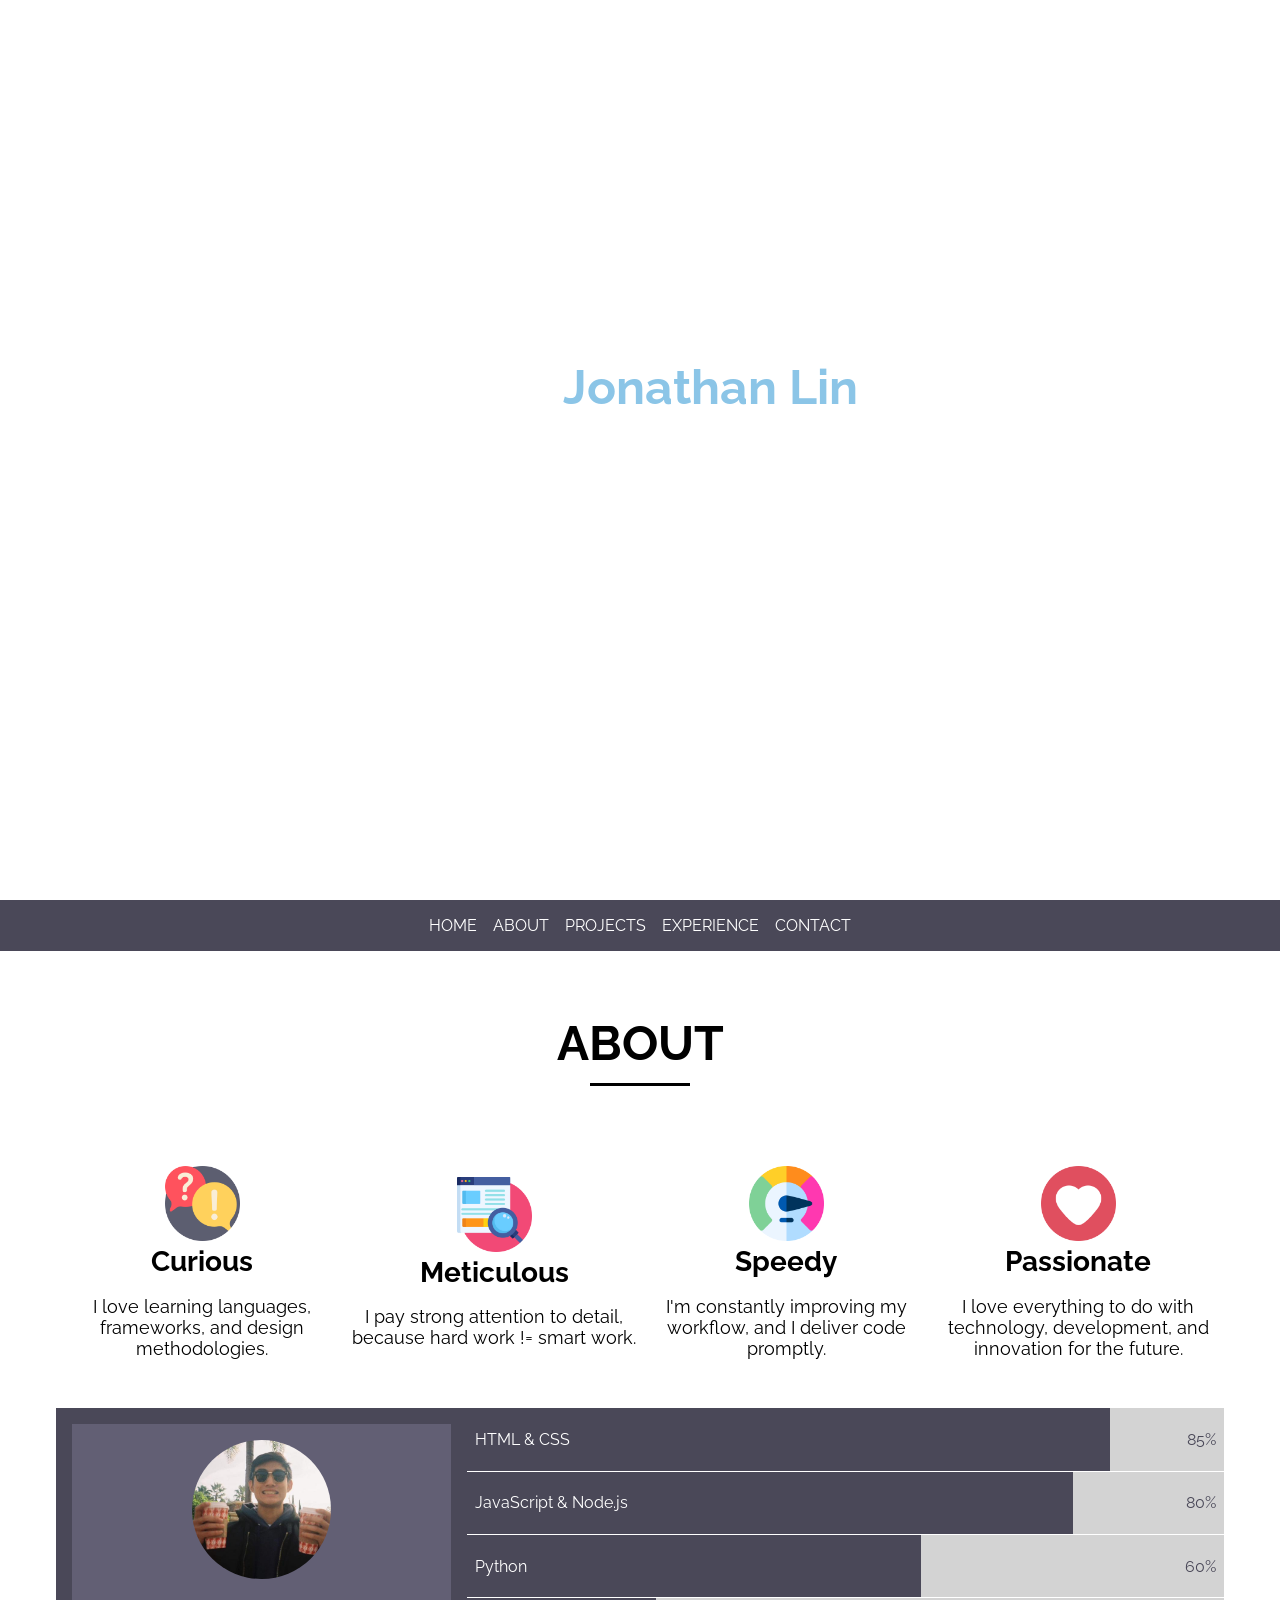
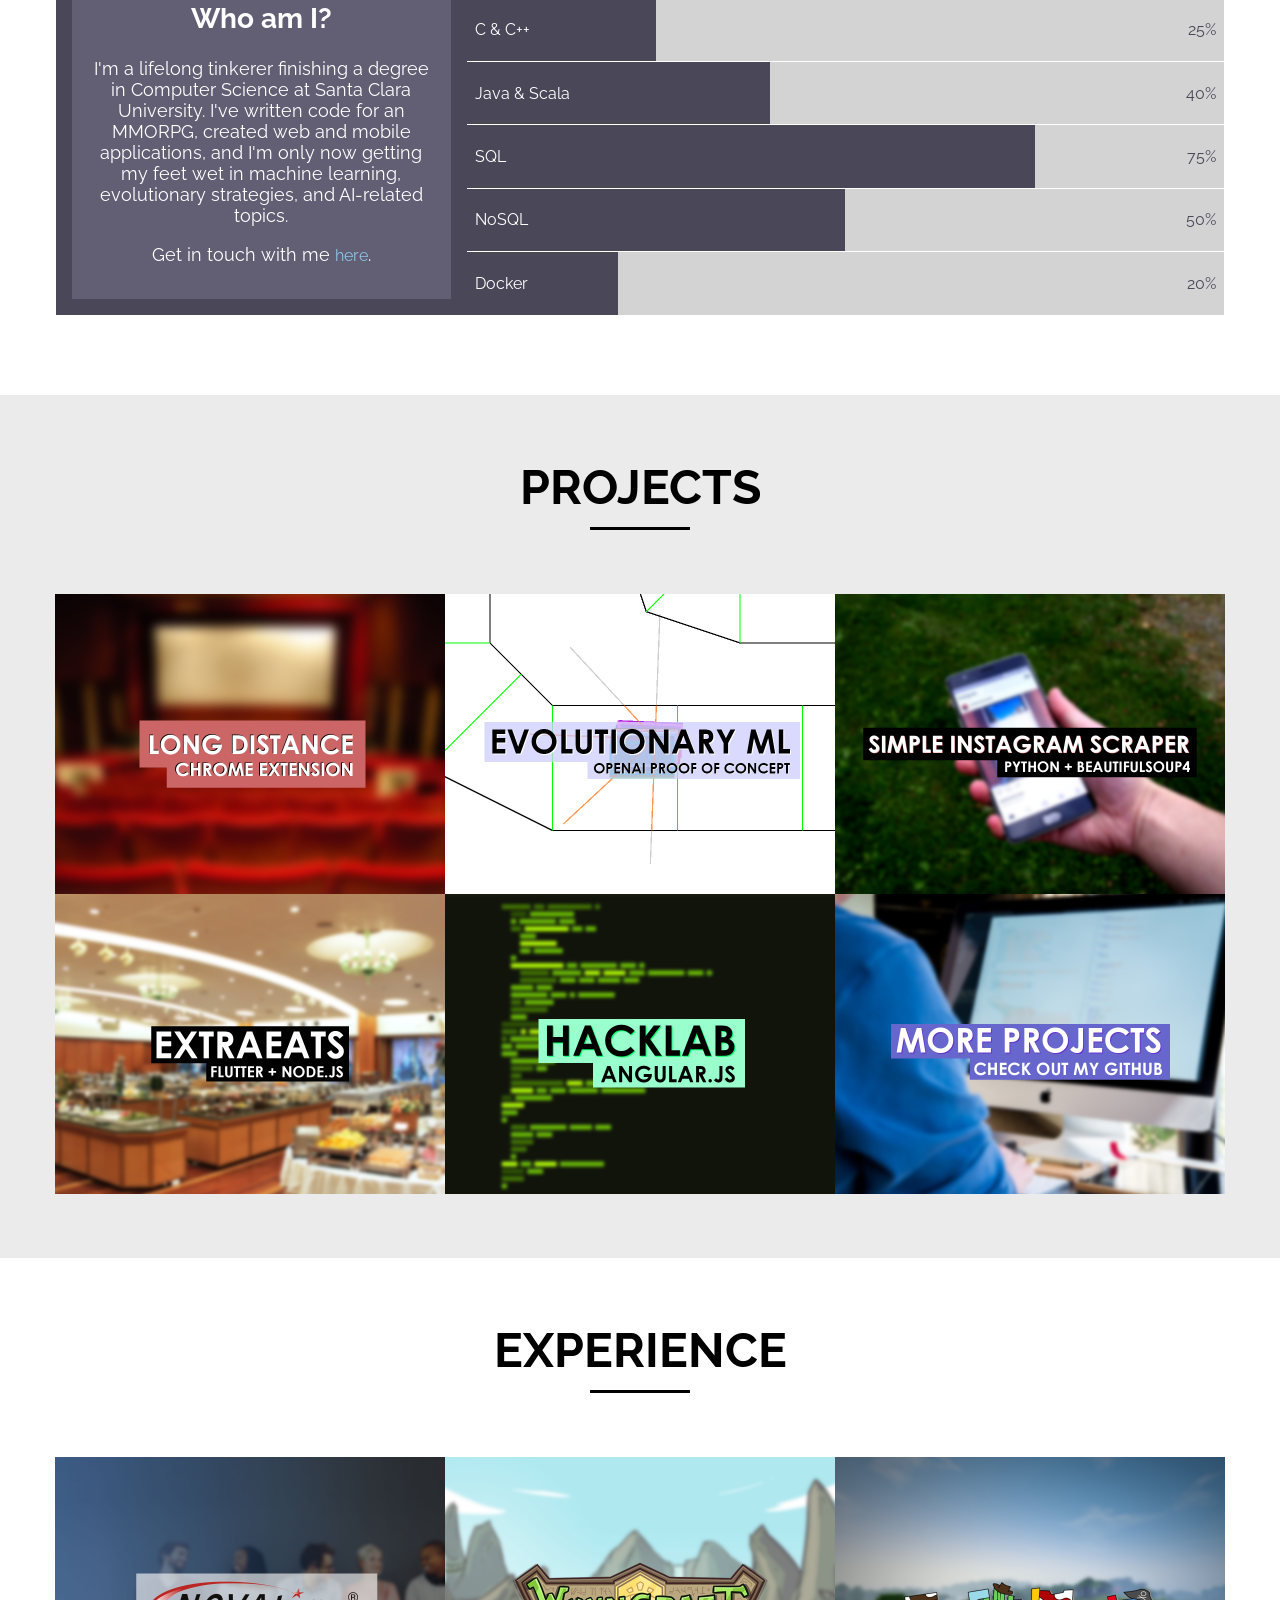
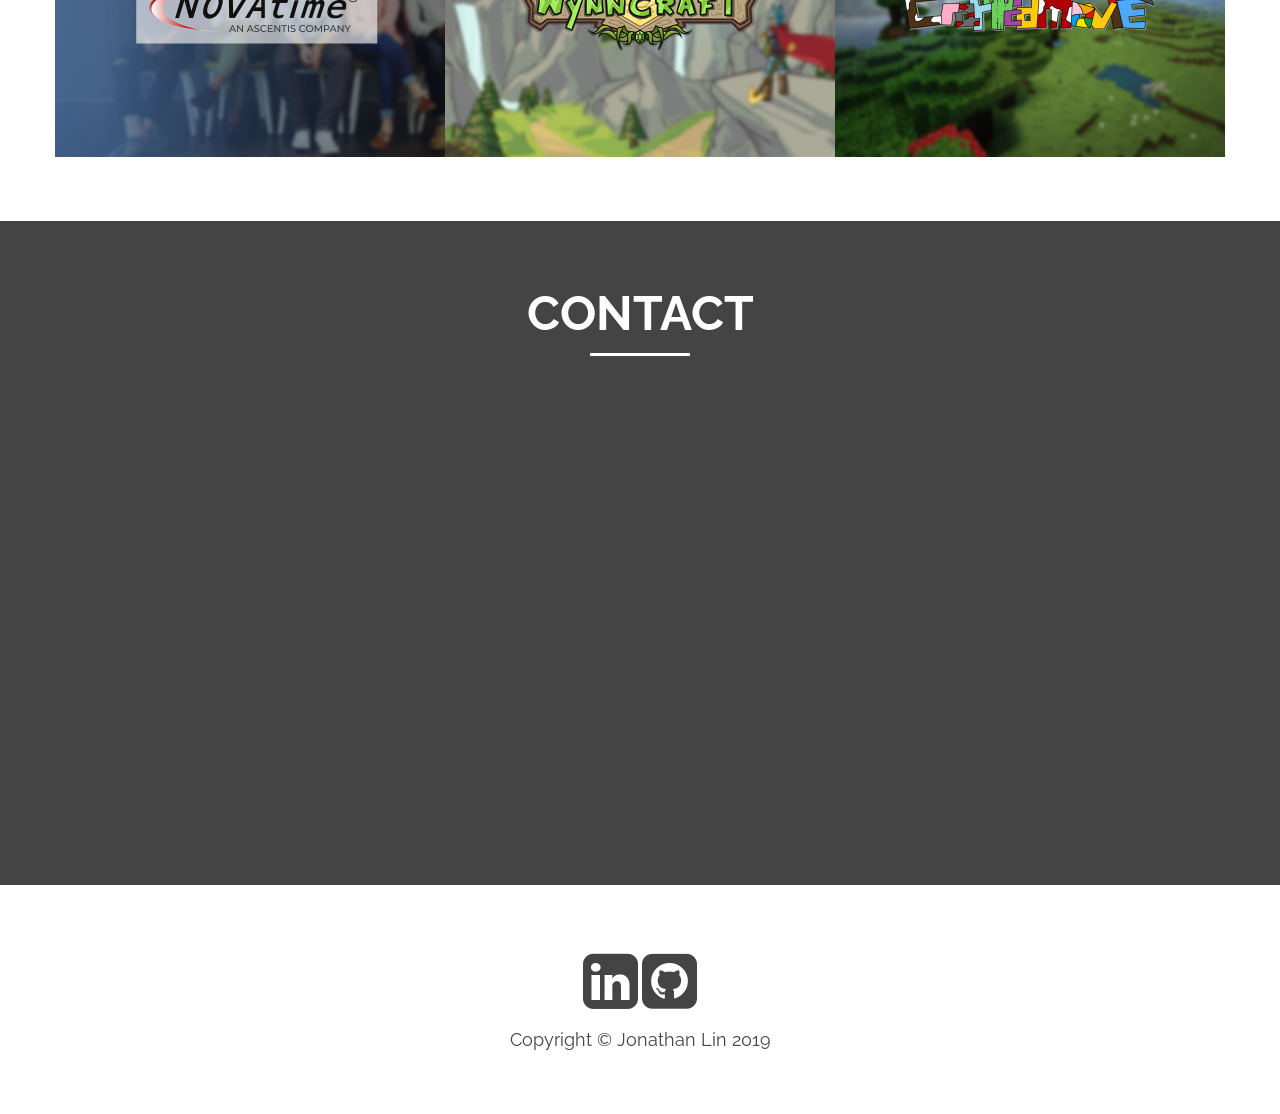
==== index.html @ f0d844eb "deploy" ====
<!DOCTYPE html>
<html lang="en">
  <head>
    <meta charset="utf-8" />
    <title>jonnylin13@gmail.com</title>
    <base href="/" />
    <link
      href="https://fonts.googleapis.com/css?family=Raleway&display=swap"
      rel="stylesheet"
    />
    <link
      href="https://stackpath.bootstrapcdn.com/font-awesome/4.7.0/css/font-awesome.min.css"
      rel="stylesheet"
      integrity="sha384-wvfXpqpZZVQGK6TAh5PVlGOfQNHSoD2xbE+QkPxCAFlNEevoEH3Sl0sibVcOQVnN"
      crossorigin="anonymous"
    />
    <meta name="viewport" content="width=device-width, initial-scale=1" />
    <link rel="icon" type="image/x-icon" href="favicon.ico" />
  <link rel="stylesheet" href="styles.72a130182fc3c45d90a0.css"></head>
  <body>
    <script>
      (function() {
        // Pls send help
        // https://shermandigital.com/blog/fix-404-errors-from-angular-projects-hosted-on-github-pages/
        // Retrieve the URL the user was trying to access when receiving the 404.
        var redirect = sessionStorage.redirect;
        // Remove the URL from sessionStorage.
        delete sessionStorage.redirect;
        // Check if we actually need to redirect.
        if (redirect && redirect != location.href) {
          // We need to redirect to the URL the user was trying to access.
          history.replaceState(null, null, redirect);
        }
      })();
    </script>
    <app-root></app-root>
  <script src="runtime.e227d1a0e31cbccbf8ec.js" defer></script><script src="polyfills-es5.3c17f95d9010bd3d3ae7.js" nomodule defer></script><script src="polyfills.c6f42b913cca4ede1d7f.js" defer></script><script src="scripts.fa861f4cfa1ff9547cbc.js" defer></script><script src="main.9999fc6bb99281630be8.js" defer></script></body>
</html>
---- styles.72a130182fc3c45d90a0.css ----
.flex{display:flex}.flex-center{align-items:center;justify-content:center}.flex-col{flex-direction:column}.flex-row{flex-direction:row}.flex-start{align-items:flex-start;justify-content:flex-start}.flex-end{align-items:flex-end;justify-content:flex-end}@media (max-width:500px){.flex-row{flex-direction:column}}.container{max-width:1200px;margin:0 auto}.img-icon{width:75px;height:75px}

/*!
 * animate.css -https://daneden.github.io/animate.css/
 * Version - 3.7.2
 * Licensed under the MIT license - http://opensource.org/licenses/MIT
 *
 * Copyright (c) 2019 Daniel Eden
 */@-webkit-keyframes bounce{0%,20%,53%,80%,to{-webkit-animation-timing-function:cubic-bezier(.215,.61,.355,1);animation-timing-function:cubic-bezier(.215,.61,.355,1);transform:translateZ(0)}40%,43%{-webkit-animation-timing-function:cubic-bezier(.755,.05,.855,.06);animation-timing-function:cubic-bezier(.755,.05,.855,.06);transform:translate3d(0,-30px,0)}70%{-webkit-animation-timing-function:cubic-bezier(.755,.05,.855,.06);animation-timing-function:cubic-bezier(.755,.05,.855,.06);transform:translate3d(0,-15px,0)}90%{transform:translate3d(0,-4px,0)}}@keyframes bounce{0%,20%,53%,80%,to{-webkit-animation-timing-function:cubic-bezier(.215,.61,.355,1);animation-timing-function:cubic-bezier(.215,.61,.355,1);transform:translateZ(0)}40%,43%{-webkit-animation-timing-function:cubic-bezier(.755,.05,.855,.06);animation-timing-function:cubic-bezier(.755,.05,.855,.06);transform:translate3d(0,-30px,0)}70%{-webkit-animation-timing-function:cubic-bezier(.755,.05,.855,.06);animation-timing-function:cubic-bezier(.755,.05,.855,.06);transform:translate3d(0,-15px,0)}90%{transform:translate3d(0,-4px,0)}}.bounce{-webkit-animation-name:bounce;animation-name:bounce;transform-origin:center bottom}@-webkit-keyframes flash{0%,50%,to{opacity:1}25%,75%{opacity:0}}@keyframes flash{0%,50%,to{opacity:1}25%,75%{opacity:0}}.flash{-webkit-animation-name:flash;animation-name:flash}@-webkit-keyframes pulse{0%{transform:scaleX(1)}50%{transform:scale3d(1.05,1.05,1.05)}to{transform:scaleX(1)}}@keyframes pulse{0%{transform:scaleX(1)}50%{transform:scale3d(1.05,1.05,1.05)}to{transform:scaleX(1)}}.pulse{-webkit-animation-name:pulse;animation-name:pulse}@-webkit-keyframes rubberBand{0%{transform:scaleX(1)}30%{transform:scale3d(1.25,.75,1)}40%{transform:scale3d(.75,1.25,1)}50%{transform:scale3d(1.15,.85,1)}65%{transform:scale3d(.95,1.05,1)}75%{transform:scale3d(1.05,.95,1)}to{transform:scaleX(1)}}@keyframes rubberBand{0%{transform:scaleX(1)}30%{transform:scale3d(1.25,.75,1)}40%{transform:scale3d(.75,1.25,1)}50%{transform:scale3d(1.15,.85,1)}65%{transform:scale3d(.95,1.05,1)}75%{transform:scale3d(1.05,.95,1)}to{transform:scaleX(1)}}.rubberBand{-webkit-animation-name:rubberBand;animation-name:rubberBand}@-webkit-keyframes shake{0%,to{transform:translateZ(0)}10%,30%,50%,70%,90%{transform:translate3d(-10px,0,0)}20%,40%,60%,80%{transform:translate3d(10px,0,0)}}@keyframes shake{0%,to{transform:translateZ(0)}10%,30%,50%,70%,90%{transform:translate3d(-10px,0,0)}20%,40%,60%,80%{transform:translate3d(10px,0,0)}}.shake{-webkit-animation-name:shake;animation-name:shake}@-webkit-keyframes headShake{0%{transform:translateX(0)}6.5%{transform:translateX(-6px) rotateY(-9deg)}18.5%{transform:translateX(5px) rotateY(7deg)}31.5%{transform:translateX(-3px) rotateY(-5deg)}43.5%{transform:translateX(2px) rotateY(3deg)}50%{transform:translateX(0)}}@keyframes headShake{0%{transform:translateX(0)}6.5%{transform:translateX(-6px) rotateY(-9deg)}18.5%{transform:translateX(5px) rotateY(7deg)}31.5%{transform:translateX(-3px) rotateY(-5deg)}43.5%{transform:translateX(2px) rotateY(3deg)}50%{transform:translateX(0)}}.headShake{-webkit-animation-timing-function:ease-in-out;animation-timing-function:ease-in-out;-webkit-animation-name:headShake;animation-name:headShake}@-webkit-keyframes swing{20%{transform:rotate(15deg)}40%{transform:rotate(-10deg)}60%{transform:rotate(5deg)}80%{transform:rotate(-5deg)}to{transform:rotate(0deg)}}@keyframes swing{20%{transform:rotate(15deg)}40%{transform:rotate(-10deg)}60%{transform:rotate(5deg)}80%{transform:rotate(-5deg)}to{transform:rotate(0deg)}}.swing{transform-origin:top center;-webkit-animation-name:swing;animation-name:swing}@-webkit-keyframes tada{0%{transform:scaleX(1)}10%,20%{transform:scale3d(.9,.9,.9) rotate(-3deg)}30%,50%,70%,90%{transform:scale3d(1.1,1.1,1.1) rotate(3deg)}40%,60%,80%{transform:scale3d(1.1,1.1,1.1) rotate(-3deg)}to{transform:scaleX(1)}}@keyframes tada{0%{transform:scaleX(1)}10%,20%{transform:scale3d(.9,.9,.9) rotate(-3deg)}30%,50%,70%,90%{transform:scale3d(1.1,1.1,1.1) rotate(3deg)}40%,60%,80%{transform:scale3d(1.1,1.1,1.1) rotate(-3deg)}to{transform:scaleX(1)}}.tada{-webkit-animation-name:tada;animation-name:tada}@-webkit-keyframes wobble{0%{transform:translateZ(0)}15%{transform:translate3d(-25%,0,0) rotate(-5deg)}30%{transform:translate3d(20%,0,0) rotate(3deg)}45%{transform:translate3d(-15%,0,0) rotate(-3deg)}60%{transform:translate3d(10%,0,0) rotate(2deg)}75%{transform:translate3d(-5%,0,0) rotate(-1deg)}to{transform:translateZ(0)}}@keyframes wobble{0%{transform:translateZ(0)}15%{transform:translate3d(-25%,0,0) rotate(-5deg)}30%{transform:translate3d(20%,0,0) rotate(3deg)}45%{transform:translate3d(-15%,0,0) rotate(-3deg)}60%{transform:translate3d(10%,0,0) rotate(2deg)}75%{transform:translate3d(-5%,0,0) rotate(-1deg)}to{transform:translateZ(0)}}.wobble{-webkit-animation-name:wobble;animation-name:wobble}@-webkit-keyframes jello{0%,11.1%,to{transform:translateZ(0)}22.2%{transform:skewX(-12.5deg) skewY(-12.5deg)}33.3%{transform:skewX(6.25deg) skewY(6.25deg)}44.4%{transform:skewX(-3.125deg) skewY(-3.125deg)}55.5%{transform:skewX(1.5625deg) skewY(1.5625deg)}66.6%{transform:skewX(-.78125deg) skewY(-.78125deg)}77.7%{transform:skewX(.390625deg) skewY(.390625deg)}88.8%{transform:skewX(-.1953125deg) skewY(-.1953125deg)}}@keyframes jello{0%,11.1%,to{transform:translateZ(0)}22.2%{transform:skewX(-12.5deg) skewY(-12.5deg)}33.3%{transform:skewX(6.25deg) skewY(6.25deg)}44.4%{transform:skewX(-3.125deg) skewY(-3.125deg)}55.5%{transform:skewX(1.5625deg) skewY(1.5625deg)}66.6%{transform:skewX(-.78125deg) skewY(-.78125deg)}77.7%{transform:skewX(.390625deg) skewY(.390625deg)}88.8%{transform:skewX(-.1953125deg) skewY(-.1953125deg)}}.jello{-webkit-animation-name:jello;animation-name:jello;transform-origin:center}@-webkit-keyframes heartBeat{0%{transform:scale(1)}14%{transform:scale(1.3)}28%{transform:scale(1)}42%{transform:scale(1.3)}70%{transform:scale(1)}}@keyframes heartBeat{0%{transform:scale(1)}14%{transform:scale(1.3)}28%{transform:scale(1)}42%{transform:scale(1.3)}70%{transform:scale(1)}}.heartBeat{-webkit-animation-name:heartBeat;animation-name:heartBeat;-webkit-animation-duration:1.3s;animation-duration:1.3s;-webkit-animation-timing-function:ease-in-out;animation-timing-function:ease-in-out}@-webkit-keyframes bounceIn{0%,20%,40%,60%,80%,to{-webkit-animation-timing-function:cubic-bezier(.215,.61,.355,1);animation-timing-function:cubic-bezier(.215,.61,.355,1)}0%{opacity:0;transform:scale3d(.3,.3,.3)}20%{transform:scale3d(1.1,1.1,1.1)}40%{transform:scale3d(.9,.9,.9)}60%{opacity:1;transform:scale3d(1.03,1.03,1.03)}80%{transform:scale3d(.97,.97,.97)}to{opacity:1;transform:scaleX(1)}}@keyframes bounceIn{0%,20%,40%,60%,80%,to{-webkit-animation-timing-function:cubic-bezier(.215,.61,.355,1);animation-timing-function:cubic-bezier(.215,.61,.355,1)}0%{opacity:0;transform:scale3d(.3,.3,.3)}20%{transform:scale3d(1.1,1.1,1.1)}40%{transform:scale3d(.9,.9,.9)}60%{opacity:1;transform:scale3d(1.03,1.03,1.03)}80%{transform:scale3d(.97,.97,.97)}to{opacity:1;transform:scaleX(1)}}.bounceIn{-webkit-animation-duration:.75s;animation-duration:.75s;-webkit-animation-name:bounceIn;animation-name:bounceIn}@-webkit-keyframes bounceInDown{0%,60%,75%,90%,to{-webkit-animation-timing-function:cubic-bezier(.215,.61,.355,1);animation-timing-function:cubic-bezier(.215,.61,.355,1)}0%{opacity:0;transform:translate3d(0,-3000px,0)}60%{opacity:1;transform:translate3d(0,25px,0)}75%{transform:translate3d(0,-10px,0)}90%{transform:translate3d(0,5px,0)}to{transform:translateZ(0)}}@keyframes bounceInDown{0%,60%,75%,90%,to{-webkit-animation-timing-function:cubic-bezier(.215,.61,.355,1);animation-timing-function:cubic-bezier(.215,.61,.355,1)}0%{opacity:0;transform:translate3d(0,-3000px,0)}60%{opacity:1;transform:translate3d(0,25px,0)}75%{transform:translate3d(0,-10px,0)}90%{transform:translate3d(0,5px,0)}to{transform:translateZ(0)}}.bounceInDown{-webkit-animation-name:bounceInDown;animation-name:bounceInDown}@-webkit-keyframes bounceInLeft{0%,60%,75%,90%,to{-webkit-animation-timing-function:cubic-bezier(.215,.61,.355,1);animation-timing-function:cubic-bezier(.215,.61,.355,1)}0%{opacity:0;transform:translate3d(-3000px,0,0)}60%{opacity:1;transform:translate3d(25px,0,0)}75%{transform:translate3d(-10px,0,0)}90%{transform:translate3d(5px,0,0)}to{transform:translateZ(0)}}@keyframes bounceInLeft{0%,60%,75%,90%,to{-webkit-animation-timing-function:cubic-bezier(.215,.61,.355,1);animation-timing-function:cubic-bezier(.215,.61,.355,1)}0%{opacity:0;transform:translate3d(-3000px,0,0)}60%{opacity:1;transform:translate3d(25px,0,0)}75%{transform:translate3d(-10px,0,0)}90%{transform:translate3d(5px,0,0)}to{transform:translateZ(0)}}.bounceInLeft{-webkit-animation-name:bounceInLeft;animation-name:bounceInLeft}@-webkit-keyframes bounceInRight{0%,60%,75%,90%,to{-webkit-animation-timing-function:cubic-bezier(.215,.61,.355,1);animation-timing-function:cubic-bezier(.215,.61,.355,1)}0%{opacity:0;transform:translate3d(3000px,0,0)}60%{opacity:1;transform:translate3d(-25px,0,0)}75%{transform:translate3d(10px,0,0)}90%{transform:translate3d(-5px,0,0)}to{transform:translateZ(0)}}@keyframes bounceInRight{0%,60%,75%,90%,to{-webkit-animation-timing-function:cubic-bezier(.215,.61,.355,1);animation-timing-function:cubic-bezier(.215,.61,.355,1)}0%{opacity:0;transform:translate3d(3000px,0,0)}60%{opacity:1;transform:translate3d(-25px,0,0)}75%{transform:translate3d(10px,0,0)}90%{transform:translate3d(-5px,0,0)}to{transform:translateZ(0)}}.bounceInRight{-webkit-animation-name:bounceInRight;animation-name:bounceInRight}@-webkit-keyframes bounceInUp{0%,60%,75%,90%,to{-webkit-animation-timing-function:cubic-bezier(.215,.61,.355,1);animation-timing-function:cubic-bezier(.215,.61,.355,1)}0%{opacity:0;transform:translate3d(0,3000px,0)}60%{opacity:1;transform:translate3d(0,-20px,0)}75%{transform:translate3d(0,10px,0)}90%{transform:translate3d(0,-5px,0)}to{transform:translateZ(0)}}@keyframes bounceInUp{0%,60%,75%,90%,to{-webkit-animation-timing-function:cubic-bezier(.215,.61,.355,1);animation-timing-function:cubic-bezier(.215,.61,.355,1)}0%{opacity:0;transform:translate3d(0,3000px,0)}60%{opacity:1;transform:translate3d(0,-20px,0)}75%{transform:translate3d(0,10px,0)}90%{transform:translate3d(0,-5px,0)}to{transform:translateZ(0)}}.bounceInUp{-webkit-animation-name:bounceInUp;animation-name:bounceInUp}@-webkit-keyframes bounceOut{20%{transform:scale3d(.9,.9,.9)}50%,55%{opacity:1;transform:scale3d(1.1,1.1,1.1)}to{opacity:0;transform:scale3d(.3,.3,.3)}}@keyframes bounceOut{20%{transform:scale3d(.9,.9,.9)}50%,55%{opacity:1;transform:scale3d(1.1,1.1,1.1)}to{opacity:0;transform:scale3d(.3,.3,.3)}}.bounceOut{-webkit-animation-duration:.75s;animation-duration:.75s;-webkit-animation-name:bounceOut;animation-name:bounceOut}@-webkit-keyframes bounceOutDown{20%{transform:translate3d(0,10px,0)}40%,45%{opacity:1;transform:translate3d(0,-20px,0)}to{opacity:0;transform:translate3d(0,2000px,0)}}@keyframes bounceOutDown{20%{transform:translate3d(0,10px,0)}40%,45%{opacity:1;transform:translate3d(0,-20px,0)}to{opacity:0;transform:translate3d(0,2000px,0)}}.bounceOutDown{-webkit-animation-name:bounceOutDown;animation-name:bounceOutDown}@-webkit-keyframes bounceOutLeft{20%{opacity:1;transform:translate3d(20px,0,0)}to{opacity:0;transform:translate3d(-2000px,0,0)}}@keyframes bounceOutLeft{20%{opacity:1;transform:translate3d(20px,0,0)}to{opacity:0;transform:translate3d(-2000px,0,0)}}.bounceOutLeft{-webkit-animation-name:bounceOutLeft;animation-name:bounceOutLeft}@-webkit-keyframes bounceOutRight{20%{opacity:1;transform:translate3d(-20px,0,0)}to{opacity:0;transform:translate3d(2000px,0,0)}}@keyframes bounceOutRight{20%{opacity:1;transform:translate3d(-20px,0,0)}to{opacity:0;transform:translate3d(2000px,0,0)}}.bounceOutRight{-webkit-animation-name:bounceOutRight;animation-name:bounceOutRight}@-webkit-keyframes bounceOutUp{20%{transform:translate3d(0,-10px,0)}40%,45%{opacity:1;transform:translate3d(0,20px,0)}to{opacity:0;transform:translate3d(0,-2000px,0)}}@keyframes bounceOutUp{20%{transform:translate3d(0,-10px,0)}40%,45%{opacity:1;transform:translate3d(0,20px,0)}to{opacity:0;transform:translate3d(0,-2000px,0)}}.bounceOutUp{-webkit-animation-name:bounceOutUp;animation-name:bounceOutUp}@-webkit-keyframes fadeIn{0%{opacity:0}to{opacity:1}}@keyframes fadeIn{0%{opacity:0}to{opacity:1}}.fadeIn{-webkit-animation-name:fadeIn;animation-name:fadeIn}@-webkit-keyframes fadeInDown{0%{opacity:0;transform:translate3d(0,-100%,0)}to{opacity:1;transform:translateZ(0)}}@keyframes fadeInDown{0%{opacity:0;transform:translate3d(0,-100%,0)}to{opacity:1;transform:translateZ(0)}}.fadeInDown{-webkit-animation-name:fadeInDown;animation-name:fadeInDown}@-webkit-keyframes fadeInDownBig{0%{opacity:0;transform:translate3d(0,-2000px,0)}to{opacity:1;transform:translateZ(0)}}@keyframes fadeInDownBig{0%{opacity:0;transform:translate3d(0,-2000px,0)}to{opacity:1;transform:translateZ(0)}}.fadeInDownBig{-webkit-animation-name:fadeInDownBig;animation-name:fadeInDownBig}@-webkit-keyframes fadeInLeft{0%{opacity:0;transform:translate3d(-100%,0,0)}to{opacity:1;transform:translateZ(0)}}@keyframes fadeInLeft{0%{opacity:0;transform:translate3d(-100%,0,0)}to{opacity:1;transform:translateZ(0)}}.fadeInLeft{-webkit-animation-name:fadeInLeft;animation-name:fadeInLeft}@-webkit-keyframes fadeInLeftBig{0%{opacity:0;transform:translate3d(-2000px,0,0)}to{opacity:1;transform:translateZ(0)}}@keyframes fadeInLeftBig{0%{opacity:0;transform:translate3d(-2000px,0,0)}to{opacity:1;transform:translateZ(0)}}.fadeInLeftBig{-webkit-animation-name:fadeInLeftBig;animation-name:fadeInLeftBig}@-webkit-keyframes fadeInRight{0%{opacity:0;transform:translate3d(100%,0,0)}to{opacity:1;transform:translateZ(0)}}@keyframes fadeInRight{0%{opacity:0;transform:translate3d(100%,0,0)}to{opacity:1;transform:translateZ(0)}}.fadeInRight{-webkit-animation-name:fadeInRight;animation-name:fadeInRight}@-webkit-keyframes fadeInRightBig{0%{opacity:0;transform:translate3d(2000px,0,0)}to{opacity:1;transform:translateZ(0)}}@keyframes fadeInRightBig{0%{opacity:0;transform:translate3d(2000px,0,0)}to{opacity:1;transform:translateZ(0)}}.fadeInRightBig{-webkit-animation-name:fadeInRightBig;animation-name:fadeInRightBig}@-webkit-keyframes fadeInUp{0%{opacity:0;transform:translate3d(0,100%,0)}to{opacity:1;transform:translateZ(0)}}@keyframes fadeInUp{0%{opacity:0;transform:translate3d(0,100%,0)}to{opacity:1;transform:translateZ(0)}}.fadeInUp{-webkit-animation-name:fadeInUp;animation-name:fadeInUp}@-webkit-keyframes fadeInUpBig{0%{opacity:0;transform:translate3d(0,2000px,0)}to{opacity:1;transform:translateZ(0)}}@keyframes fadeInUpBig{0%{opacity:0;transform:translate3d(0,2000px,0)}to{opacity:1;transform:translateZ(0)}}.fadeInUpBig{-webkit-animation-name:fadeInUpBig;animation-name:fadeInUpBig}@-webkit-keyframes fadeOut{0%{opacity:1}to{opacity:0}}@keyframes fadeOut{0%{opacity:1}to{opacity:0}}.fadeOut{-webkit-animation-name:fadeOut;animation-name:fadeOut}@-webkit-keyframes fadeOutDown{0%{opacity:1}to{opacity:0;transform:translate3d(0,100%,0)}}@keyframes fadeOutDown{0%{opacity:1}to{opacity:0;transform:translate3d(0,100%,0)}}.fadeOutDown{-webkit-animation-name:fadeOutDown;animation-name:fadeOutDown}@-webkit-keyframes fadeOutDownBig{0%{opacity:1}to{opacity:0;transform:translate3d(0,2000px,0)}}@keyframes fadeOutDownBig{0%{opacity:1}to{opacity:0;transform:translate3d(0,2000px,0)}}.fadeOutDownBig{-webkit-animation-name:fadeOutDownBig;animation-name:fadeOutDownBig}@-webkit-keyframes fadeOutLeft{0%{opacity:1}to{opacity:0;transform:translate3d(-100%,0,0)}}@keyframes fadeOutLeft{0%{opacity:1}to{opacity:0;transform:translate3d(-100%,0,0)}}.fadeOutLeft{-webkit-animation-name:fadeOutLeft;animation-name:fadeOutLeft}@-webkit-keyframes fadeOutLeftBig{0%{opacity:1}to{opacity:0;transform:translate3d(-2000px,0,0)}}@keyframes fadeOutLeftBig{0%{opacity:1}to{opacity:0;transform:translate3d(-2000px,0,0)}}.fadeOutLeftBig{-webkit-animation-name:fadeOutLeftBig;animation-name:fadeOutLeftBig}@-webkit-keyframes fadeOutRight{0%{opacity:1}to{opacity:0;transform:translate3d(100%,0,0)}}@keyframes fadeOutRight{0%{opacity:1}to{opacity:0;transform:translate3d(100%,0,0)}}.fadeOutRight{-webkit-animation-name:fadeOutRight;animation-name:fadeOutRight}@-webkit-keyframes fadeOutRightBig{0%{opacity:1}to{opacity:0;transform:translate3d(2000px,0,0)}}@keyframes fadeOutRightBig{0%{opacity:1}to{opacity:0;transform:translate3d(2000px,0,0)}}.fadeOutRightBig{-webkit-animation-name:fadeOutRightBig;animation-name:fadeOutRightBig}@-webkit-keyframes fadeOutUp{0%{opacity:1}to{opacity:0;transform:translate3d(0,-100%,0)}}@keyframes fadeOutUp{0%{opacity:1}to{opacity:0;transform:translate3d(0,-100%,0)}}.fadeOutUp{-webkit-animation-name:fadeOutUp;animation-name:fadeOutUp}@-webkit-keyframes fadeOutUpBig{0%{opacity:1}to{opacity:0;transform:translate3d(0,-2000px,0)}}@keyframes fadeOutUpBig{0%{opacity:1}to{opacity:0;transform:translate3d(0,-2000px,0)}}.fadeOutUpBig{-webkit-animation-name:fadeOutUpBig;animation-name:fadeOutUpBig}@-webkit-keyframes flip{0%{transform:perspective(400px) scaleX(1) translateZ(0) rotateY(-1turn);-webkit-animation-timing-function:ease-out;animation-timing-function:ease-out}40%{transform:perspective(400px) scaleX(1) translateZ(150px) rotateY(-190deg);-webkit-animation-timing-function:ease-out;animation-timing-function:ease-out}50%{transform:perspective(400px) scaleX(1) translateZ(150px) rotateY(-170deg);-webkit-animation-timing-function:ease-in;animation-timing-function:ease-in}80%{transform:perspective(400px) scale3d(.95,.95,.95) translateZ(0) rotateY(0deg);-webkit-animation-timing-function:ease-in;animation-timing-function:ease-in}to{transform:perspective(400px) scaleX(1) translateZ(0) rotateY(0deg);-webkit-animation-timing-function:ease-in;animation-timing-function:ease-in}}@keyframes flip{0%{transform:perspective(400px) scaleX(1) translateZ(0) rotateY(-1turn);-webkit-animation-timing-function:ease-out;animation-timing-function:ease-out}40%{transform:perspective(400px) scaleX(1) translateZ(150px) rotateY(-190deg);-webkit-animation-timing-function:ease-out;animation-timing-function:ease-out}50%{transform:perspective(400px) scaleX(1) translateZ(150px) rotateY(-170deg);-webkit-animation-timing-function:ease-in;animation-timing-function:ease-in}80%{transform:perspective(400px) scale3d(.95,.95,.95) translateZ(0) rotateY(0deg);-webkit-animation-timing-function:ease-in;animation-timing-function:ease-in}to{transform:perspective(400px) scaleX(1) translateZ(0) rotateY(0deg);-webkit-animation-timing-function:ease-in;animation-timing-function:ease-in}}.animated.flip{-webkit-backface-visibility:visible;backface-visibility:visible;-webkit-animation-name:flip;animation-name:flip}@-webkit-keyframes flipInX{0%{transform:perspective(400px) rotateX(90deg);-webkit-animation-timing-function:ease-in;animation-timing-function:ease-in;opacity:0}40%{transform:perspective(400px) rotateX(-20deg);-webkit-animation-timing-function:ease-in;animation-timing-function:ease-in}60%{transform:perspective(400px) rotateX(10deg);opacity:1}80%{transform:perspective(400px) rotateX(-5deg)}to{transform:perspective(400px)}}@keyframes flipInX{0%{transform:perspective(400px) rotateX(90deg);-webkit-animation-timing-function:ease-in;animation-timing-function:ease-in;opacity:0}40%{transform:perspective(400px) rotateX(-20deg);-webkit-animation-timing-function:ease-in;animation-timing-function:ease-in}60%{transform:perspective(400px) rotateX(10deg);opacity:1}80%{transform:perspective(400px) rotateX(-5deg)}to{transform:perspective(400px)}}.flipInX{-webkit-backface-visibility:visible!important;backface-visibility:visible!important;-webkit-animation-name:flipInX;animation-name:flipInX}@-webkit-keyframes flipInY{0%{transform:perspective(400px) rotateY(90deg);-webkit-animation-timing-function:ease-in;animation-timing-function:ease-in;opacity:0}40%{transform:perspective(400px) rotateY(-20deg);-webkit-animation-timing-function:ease-in;animation-timing-function:ease-in}60%{transform:perspective(400px) rotateY(10deg);opacity:1}80%{transform:perspective(400px) rotateY(-5deg)}to{transform:perspective(400px)}}@keyframes flipInY{0%{transform:perspective(400px) rotateY(90deg);-webkit-animation-timing-function:ease-in;animation-timing-function:ease-in;opacity:0}40%{transform:perspective(400px) rotateY(-20deg);-webkit-animation-timing-function:ease-in;animation-timing-function:ease-in}60%{transform:perspective(400px) rotateY(10deg);opacity:1}80%{transform:perspective(400px) rotateY(-5deg)}to{transform:perspective(400px)}}.flipInY{-webkit-backface-visibility:visible!important;backface-visibility:visible!important;-webkit-animation-name:flipInY;animation-name:flipInY}@-webkit-keyframes flipOutX{0%{transform:perspective(400px)}30%{transform:perspective(400px) rotateX(-20deg);opacity:1}to{transform:perspective(400px) rotateX(90deg);opacity:0}}@keyframes flipOutX{0%{transform:perspective(400px)}30%{transform:perspective(400px) rotateX(-20deg);opacity:1}to{transform:perspective(400px) rotateX(90deg);opacity:0}}.flipOutX{-webkit-animation-duration:.75s;animation-duration:.75s;-webkit-animation-name:flipOutX;animation-name:flipOutX;-webkit-backface-visibility:visible!important;backface-visibility:visible!important}@-webkit-keyframes flipOutY{0%{transform:perspective(400px)}30%{transform:perspective(400px) rotateY(-15deg);opacity:1}to{transform:perspective(400px) rotateY(90deg);opacity:0}}@keyframes flipOutY{0%{transform:perspective(400px)}30%{transform:perspective(400px) rotateY(-15deg);opacity:1}to{transform:perspective(400px) rotateY(90deg);opacity:0}}.flipOutY{-webkit-animation-duration:.75s;animation-duration:.75s;-webkit-backface-visibility:visible!important;backface-visibility:visible!important;-webkit-animation-name:flipOutY;animation-name:flipOutY}@-webkit-keyframes lightSpeedIn{0%{transform:translate3d(100%,0,0) skewX(-30deg);opacity:0}60%{transform:skewX(20deg);opacity:1}80%{transform:skewX(-5deg)}to{transform:translateZ(0)}}@keyframes lightSpeedIn{0%{transform:translate3d(100%,0,0) skewX(-30deg);opacity:0}60%{transform:skewX(20deg);opacity:1}80%{transform:skewX(-5deg)}to{transform:translateZ(0)}}.lightSpeedIn{-webkit-animation-name:lightSpeedIn;animation-name:lightSpeedIn;-webkit-animation-timing-function:ease-out;animation-timing-function:ease-out}@-webkit-keyframes lightSpeedOut{0%{opacity:1}to{transform:translate3d(100%,0,0) skewX(30deg);opacity:0}}@keyframes lightSpeedOut{0%{opacity:1}to{transform:translate3d(100%,0,0) skewX(30deg);opacity:0}}.lightSpeedOut{-webkit-animation-name:lightSpeedOut;animation-name:lightSpeedOut;-webkit-animation-timing-function:ease-in;animation-timing-function:ease-in}@-webkit-keyframes rotateIn{0%{transform-origin:center;transform:rotate(-200deg);opacity:0}to{transform-origin:center;transform:translateZ(0);opacity:1}}@keyframes rotateIn{0%{transform-origin:center;transform:rotate(-200deg);opacity:0}to{transform-origin:center;transform:translateZ(0);opacity:1}}.rotateIn{-webkit-animation-name:rotateIn;animation-name:rotateIn}@-webkit-keyframes rotateInDownLeft{0%{transform-origin:left bottom;transform:rotate(-45deg);opacity:0}to{transform-origin:left bottom;transform:translateZ(0);opacity:1}}@keyframes rotateInDownLeft{0%{transform-origin:left bottom;transform:rotate(-45deg);opacity:0}to{transform-origin:left bottom;transform:translateZ(0);opacity:1}}.rotateInDownLeft{-webkit-animation-name:rotateInDownLeft;animation-name:rotateInDownLeft}@-webkit-keyframes rotateInDownRight{0%{transform-origin:right bottom;transform:rotate(45deg);opacity:0}to{transform-origin:right bottom;transform:translateZ(0);opacity:1}}@keyframes rotateInDownRight{0%{transform-origin:right bottom;transform:rotate(45deg);opacity:0}to{transform-origin:right bottom;transform:translateZ(0);opacity:1}}.rotateInDownRight{-webkit-animation-name:rotateInDownRight;animation-name:rotateInDownRight}@-webkit-keyframes rotateInUpLeft{0%{transform-origin:left bottom;transform:rotate(45deg);opacity:0}to{transform-origin:left bottom;transform:translateZ(0);opacity:1}}@keyframes rotateInUpLeft{0%{transform-origin:left bottom;transform:rotate(45deg);opacity:0}to{transform-origin:left bottom;transform:translateZ(0);opacity:1}}.rotateInUpLeft{-webkit-animation-name:rotateInUpLeft;animation-name:rotateInUpLeft}@-webkit-keyframes rotateInUpRight{0%{transform-origin:right bottom;transform:rotate(-90deg);opacity:0}to{transform-origin:right bottom;transform:translateZ(0);opacity:1}}@keyframes rotateInUpRight{0%{transform-origin:right bottom;transform:rotate(-90deg);opacity:0}to{transform-origin:right bottom;transform:translateZ(0);opacity:1}}.rotateInUpRight{-webkit-animation-name:rotateInUpRight;animation-name:rotateInUpRight}@-webkit-keyframes rotateOut{0%{transform-origin:center;opacity:1}to{transform-origin:center;transform:rotate(200deg);opacity:0}}@keyframes rotateOut{0%{transform-origin:center;opacity:1}to{transform-origin:center;transform:rotate(200deg);opacity:0}}.rotateOut{-webkit-animation-name:rotateOut;animation-name:rotateOut}@-webkit-keyframes rotateOutDownLeft{0%{transform-origin:left bottom;opacity:1}to{transform-origin:left bottom;transform:rotate(45deg);opacity:0}}@keyframes rotateOutDownLeft{0%{transform-origin:left bottom;opacity:1}to{transform-origin:left bottom;transform:rotate(45deg);opacity:0}}.rotateOutDownLeft{-webkit-animation-name:rotateOutDownLeft;animation-name:rotateOutDownLeft}@-webkit-keyframes rotateOutDownRight{0%{transform-origin:right bottom;opacity:1}to{transform-origin:right bottom;transform:rotate(-45deg);opacity:0}}@keyframes rotateOutDownRight{0%{transform-origin:right bottom;opacity:1}to{transform-origin:right bottom;transform:rotate(-45deg);opacity:0}}.rotateOutDownRight{-webkit-animation-name:rotateOutDownRight;animation-name:rotateOutDownRight}@-webkit-keyframes rotateOutUpLeft{0%{transform-origin:left bottom;opacity:1}to{transform-origin:left bottom;transform:rotate(-45deg);opacity:0}}@keyframes rotateOutUpLeft{0%{transform-origin:left bottom;opacity:1}to{transform-origin:left bottom;transform:rotate(-45deg);opacity:0}}.rotateOutUpLeft{-webkit-animation-name:rotateOutUpLeft;animation-name:rotateOutUpLeft}@-webkit-keyframes rotateOutUpRight{0%{transform-origin:right bottom;opacity:1}to{transform-origin:right bottom;transform:rotate(90deg);opacity:0}}@keyframes rotateOutUpRight{0%{transform-origin:right bottom;opacity:1}to{transform-origin:right bottom;transform:rotate(90deg);opacity:0}}.rotateOutUpRight{-webkit-animation-name:rotateOutUpRight;animation-name:rotateOutUpRight}@-webkit-keyframes hinge{0%{transform-origin:top left;-webkit-animation-timing-function:ease-in-out;animation-timing-function:ease-in-out}20%,60%{transform:rotate(80deg);transform-origin:top left;-webkit-animation-timing-function:ease-in-out;animation-timing-function:ease-in-out}40%,80%{transform:rotate(60deg);transform-origin:top left;-webkit-animation-timing-function:ease-in-out;animation-timing-function:ease-in-out;opacity:1}to{transform:translate3d(0,700px,0);opacity:0}}@keyframes hinge{0%{transform-origin:top left;-webkit-animation-timing-function:ease-in-out;animation-timing-function:ease-in-out}20%,60%{transform:rotate(80deg);transform-origin:top left;-webkit-animation-timing-function:ease-in-out;animation-timing-function:ease-in-out}40%,80%{transform:rotate(60deg);transform-origin:top left;-webkit-animation-timing-function:ease-in-out;animation-timing-function:ease-in-out;opacity:1}to{transform:translate3d(0,700px,0);opacity:0}}.hinge{-webkit-animation-duration:2s;animation-duration:2s;-webkit-animation-name:hinge;animation-name:hinge}@-webkit-keyframes jackInTheBox{0%{opacity:0;transform:scale(.1) rotate(30deg);transform-origin:center bottom}50%{transform:rotate(-10deg)}70%{transform:rotate(3deg)}to{opacity:1;transform:scale(1)}}@keyframes jackInTheBox{0%{opacity:0;transform:scale(.1) rotate(30deg);transform-origin:center bottom}50%{transform:rotate(-10deg)}70%{transform:rotate(3deg)}to{opacity:1;transform:scale(1)}}.jackInTheBox{-webkit-animation-name:jackInTheBox;animation-name:jackInTheBox}@-webkit-keyframes rollIn{0%{opacity:0;transform:translate3d(-100%,0,0) rotate(-120deg)}to{opacity:1;transform:translateZ(0)}}@keyframes rollIn{0%{opacity:0;transform:translate3d(-100%,0,0) rotate(-120deg)}to{opacity:1;transform:translateZ(0)}}.rollIn{-webkit-animation-name:rollIn;animation-name:rollIn}@-webkit-keyframes rollOut{0%{opacity:1}to{opacity:0;transform:translate3d(100%,0,0) rotate(120deg)}}@keyframes rollOut{0%{opacity:1}to{opacity:0;transform:translate3d(100%,0,0) rotate(120deg)}}.rollOut{-webkit-animation-name:rollOut;animation-name:rollOut}@-webkit-keyframes zoomIn{0%{opacity:0;transform:scale3d(.3,.3,.3)}50%{opacity:1}}@keyframes zoomIn{0%{opacity:0;transform:scale3d(.3,.3,.3)}50%{opacity:1}}.zoomIn{-webkit-animation-name:zoomIn;animation-name:zoomIn}@-webkit-keyframes zoomInDown{0%{opacity:0;transform:scale3d(.1,.1,.1) translate3d(0,-1000px,0);-webkit-animation-timing-function:cubic-bezier(.55,.055,.675,.19);animation-timing-function:cubic-bezier(.55,.055,.675,.19)}60%{opacity:1;transform:scale3d(.475,.475,.475) translate3d(0,60px,0);-webkit-animation-timing-function:cubic-bezier(.175,.885,.32,1);animation-timing-function:cubic-bezier(.175,.885,.32,1)}}@keyframes zoomInDown{0%{opacity:0;transform:scale3d(.1,.1,.1) translate3d(0,-1000px,0);-webkit-animation-timing-function:cubic-bezier(.55,.055,.675,.19);animation-timing-function:cubic-bezier(.55,.055,.675,.19)}60%{opacity:1;transform:scale3d(.475,.475,.475) translate3d(0,60px,0);-webkit-animation-timing-function:cubic-bezier(.175,.885,.32,1);animation-timing-function:cubic-bezier(.175,.885,.32,1)}}.zoomInDown{-webkit-animation-name:zoomInDown;animation-name:zoomInDown}@-webkit-keyframes zoomInLeft{0%{opacity:0;transform:scale3d(.1,.1,.1) translate3d(-1000px,0,0);-webkit-animation-timing-function:cubic-bezier(.55,.055,.675,.19);animation-timing-function:cubic-bezier(.55,.055,.675,.19)}60%{opacity:1;transform:scale3d(.475,.475,.475) translate3d(10px,0,0);-webkit-animation-timing-function:cubic-bezier(.175,.885,.32,1);animation-timing-function:cubic-bezier(.175,.885,.32,1)}}@keyframes zoomInLeft{0%{opacity:0;transform:scale3d(.1,.1,.1) translate3d(-1000px,0,0);-webkit-animation-timing-function:cubic-bezier(.55,.055,.675,.19);animation-timing-function:cubic-bezier(.55,.055,.675,.19)}60%{opacity:1;transform:scale3d(.475,.475,.475) translate3d(10px,0,0);-webkit-animation-timing-function:cubic-bezier(.175,.885,.32,1);animation-timing-function:cubic-bezier(.175,.885,.32,1)}}.zoomInLeft{-webkit-animation-name:zoomInLeft;animation-name:zoomInLeft}@-webkit-keyframes zoomInRight{0%{opacity:0;transform:scale3d(.1,.1,.1) translate3d(1000px,0,0);-webkit-animation-timing-function:cubic-bezier(.55,.055,.675,.19);animation-timing-function:cubic-bezier(.55,.055,.675,.19)}60%{opacity:1;transform:scale3d(.475,.475,.475) translate3d(-10px,0,0);-webkit-animation-timing-function:cubic-bezier(.175,.885,.32,1);animation-timing-function:cubic-bezier(.175,.885,.32,1)}}@keyframes zoomInRight{0%{opacity:0;transform:scale3d(.1,.1,.1) translate3d(1000px,0,0);-webkit-animation-timing-function:cubic-bezier(.55,.055,.675,.19);animation-timing-function:cubic-bezier(.55,.055,.675,.19)}60%{opacity:1;transform:scale3d(.475,.475,.475) translate3d(-10px,0,0);-webkit-animation-timing-function:cubic-bezier(.175,.885,.32,1);animation-timing-function:cubic-bezier(.175,.885,.32,1)}}.zoomInRight{-webkit-animation-name:zoomInRight;animation-name:zoomInRight}@-webkit-keyframes zoomInUp{0%{opacity:0;transform:scale3d(.1,.1,.1) translate3d(0,1000px,0);-webkit-animation-timing-function:cubic-bezier(.55,.055,.675,.19);animation-timing-function:cubic-bezier(.55,.055,.675,.19)}60%{opacity:1;transform:scale3d(.475,.475,.475) translate3d(0,-60px,0);-webkit-animation-timing-function:cubic-bezier(.175,.885,.32,1);animation-timing-function:cubic-bezier(.175,.885,.32,1)}}@keyframes zoomInUp{0%{opacity:0;transform:scale3d(.1,.1,.1) translate3d(0,1000px,0);-webkit-animation-timing-function:cubic-bezier(.55,.055,.675,.19);animation-timing-function:cubic-bezier(.55,.055,.675,.19)}60%{opacity:1;transform:scale3d(.475,.475,.475) translate3d(0,-60px,0);-webkit-animation-timing-function:cubic-bezier(.175,.885,.32,1);animation-timing-function:cubic-bezier(.175,.885,.32,1)}}.zoomInUp{-webkit-animation-name:zoomInUp;animation-name:zoomInUp}@-webkit-keyframes zoomOut{0%{opacity:1}50%{opacity:0;transform:scale3d(.3,.3,.3)}to{opacity:0}}@keyframes zoomOut{0%{opacity:1}50%{opacity:0;transform:scale3d(.3,.3,.3)}to{opacity:0}}.zoomOut{-webkit-animation-name:zoomOut;animation-name:zoomOut}@-webkit-keyframes zoomOutDown{40%{opacity:1;transform:scale3d(.475,.475,.475) translate3d(0,-60px,0);-webkit-animation-timing-function:cubic-bezier(.55,.055,.675,.19);animation-timing-function:cubic-bezier(.55,.055,.675,.19)}to{opacity:0;transform:scale3d(.1,.1,.1) translate3d(0,2000px,0);transform-origin:center bottom;-webkit-animation-timing-function:cubic-bezier(.175,.885,.32,1);animation-timing-function:cubic-bezier(.175,.885,.32,1)}}@keyframes zoomOutDown{40%{opacity:1;transform:scale3d(.475,.475,.475) translate3d(0,-60px,0);-webkit-animation-timing-function:cubic-bezier(.55,.055,.675,.19);animation-timing-function:cubic-bezier(.55,.055,.675,.19)}to{opacity:0;transform:scale3d(.1,.1,.1) translate3d(0,2000px,0);transform-origin:center bottom;-webkit-animation-timing-function:cubic-bezier(.175,.885,.32,1);animation-timing-function:cubic-bezier(.175,.885,.32,1)}}.zoomOutDown{-webkit-animation-name:zoomOutDown;animation-name:zoomOutDown}@-webkit-keyframes zoomOutLeft{40%{opacity:1;transform:scale3d(.475,.475,.475) translate3d(42px,0,0)}to{opacity:0;transform:scale(.1) translate3d(-2000px,0,0);transform-origin:left center}}@keyframes zoomOutLeft{40%{opacity:1;transform:scale3d(.475,.475,.475) translate3d(42px,0,0)}to{opacity:0;transform:scale(.1) translate3d(-2000px,0,0);transform-origin:left center}}.zoomOutLeft{-webkit-animation-name:zoomOutLeft;animation-name:zoomOutLeft}@-webkit-keyframes zoomOutRight{40%{opacity:1;transform:scale3d(.475,.475,.475) translate3d(-42px,0,0)}to{opacity:0;transform:scale(.1) translate3d(2000px,0,0);transform-origin:right center}}@keyframes zoomOutRight{40%{opacity:1;transform:scale3d(.475,.475,.475) translate3d(-42px,0,0)}to{opacity:0;transform:scale(.1) translate3d(2000px,0,0);transform-origin:right center}}.zoomOutRight{-webkit-animation-name:zoomOutRight;animation-name:zoomOutRight}@-webkit-keyframes zoomOutUp{40%{opacity:1;transform:scale3d(.475,.475,.475) translate3d(0,60px,0);-webkit-animation-timing-function:cubic-bezier(.55,.055,.675,.19);animation-timing-function:cubic-bezier(.55,.055,.675,.19)}to{opacity:0;transform:scale3d(.1,.1,.1) translate3d(0,-2000px,0);transform-origin:center bottom;-webkit-animation-timing-function:cubic-bezier(.175,.885,.32,1);animation-timing-function:cubic-bezier(.175,.885,.32,1)}}@keyframes zoomOutUp{40%{opacity:1;transform:scale3d(.475,.475,.475) translate3d(0,60px,0);-webkit-animation-timing-function:cubic-bezier(.55,.055,.675,.19);animation-timing-function:cubic-bezier(.55,.055,.675,.19)}to{opacity:0;transform:scale3d(.1,.1,.1) translate3d(0,-2000px,0);transform-origin:center bottom;-webkit-animation-timing-function:cubic-bezier(.175,.885,.32,1);animation-timing-function:cubic-bezier(.175,.885,.32,1)}}.zoomOutUp{-webkit-animation-name:zoomOutUp;animation-name:zoomOutUp}@-webkit-keyframes slideInDown{0%{transform:translate3d(0,-100%,0);visibility:visible}to{transform:translateZ(0)}}@keyframes slideInDown{0%{transform:translate3d(0,-100%,0);visibility:visible}to{transform:translateZ(0)}}.slideInDown{-webkit-animation-name:slideInDown;animation-name:slideInDown}@-webkit-keyframes slideInLeft{0%{transform:translate3d(-100%,0,0);visibility:visible}to{transform:translateZ(0)}}@keyframes slideInLeft{0%{transform:translate3d(-100%,0,0);visibility:visible}to{transform:translateZ(0)}}.slideInLeft{-webkit-animation-name:slideInLeft;animation-name:slideInLeft}@-webkit-keyframes slideInRight{0%{transform:translate3d(100%,0,0);visibility:visible}to{transform:translateZ(0)}}@keyframes slideInRight{0%{transform:translate3d(100%,0,0);visibility:visible}to{transform:translateZ(0)}}.slideInRight{-webkit-animation-name:slideInRight;animation-name:slideInRight}@-webkit-keyframes slideInUp{0%{transform:translate3d(0,100%,0);visibility:visible}to{transform:translateZ(0)}}@keyframes slideInUp{0%{transform:translate3d(0,100%,0);visibility:visible}to{transform:translateZ(0)}}.slideInUp{-webkit-animation-name:slideInUp;animation-name:slideInUp}@-webkit-keyframes slideOutDown{0%{transform:translateZ(0)}to{visibility:hidden;transform:translate3d(0,100%,0)}}@keyframes slideOutDown{0%{transform:translateZ(0)}to{visibility:hidden;transform:translate3d(0,100%,0)}}.slideOutDown{-webkit-animation-name:slideOutDown;animation-name:slideOutDown}@-webkit-keyframes slideOutLeft{0%{transform:translateZ(0)}to{visibility:hidden;transform:translate3d(-100%,0,0)}}@keyframes slideOutLeft{0%{transform:translateZ(0)}to{visibility:hidden;transform:translate3d(-100%,0,0)}}.slideOutLeft{-webkit-animation-name:slideOutLeft;animation-name:slideOutLeft}@-webkit-keyframes slideOutRight{0%{transform:translateZ(0)}to{visibility:hidden;transform:translate3d(100%,0,0)}}@keyframes slideOutRight{0%{transform:translateZ(0)}to{visibility:hidden;transform:translate3d(100%,0,0)}}.slideOutRight{-webkit-animation-name:slideOutRight;animation-name:slideOutRight}@-webkit-keyframes slideOutUp{0%{transform:translateZ(0)}to{visibility:hidden;transform:translate3d(0,-100%,0)}}@keyframes slideOutUp{0%{transform:translateZ(0)}to{visibility:hidden;transform:translate3d(0,-100%,0)}}.slideOutUp{-webkit-animation-name:slideOutUp;animation-name:slideOutUp}.animated{-webkit-animation-duration:1s;animation-duration:1s;-webkit-animation-fill-mode:both;animation-fill-mode:both}.animated.infinite{-webkit-animation-iteration-count:infinite;animation-iteration-count:infinite}.animated.delay-1s{-webkit-animation-delay:1s;animation-delay:1s}.animated.delay-2s{-webkit-animation-delay:2s;animation-delay:2s}.animated.delay-3s{-webkit-animation-delay:3s;animation-delay:3s}.animated.delay-4s{-webkit-animation-delay:4s;animation-delay:4s}.animated.delay-5s{-webkit-animation-delay:5s;animation-delay:5s}.animated.fast{-webkit-animation-duration:.8s;animation-duration:.8s}.animated.faster{-webkit-animation-duration:.5s;animation-duration:.5s}.animated.slow{-webkit-animation-duration:2s;animation-duration:2s}.animated.slower{-webkit-animation-duration:3s;animation-duration:3s}@media (prefers-reduced-motion:reduce),(print){.animated{-webkit-animation-duration:1ms!important;animation-duration:1ms!important;transition-duration:1ms!important;-webkit-animation-iteration-count:1!important;animation-iteration-count:1!important}}body,button,input,textarea{font-family:Raleway,sans-serif}.highlight{color:#8bc5e7}.light-text{font-weight:100}.cover h1{margin:0}@media (max-width:768px){h1{font-size:1.75rem!important}h2{font-size:1.5rem!important}h3{font-size:1.25rem!important}}.center-text{text-align:center}h1{font-size:3rem}h2{font-size:1.75rem}h3{font-size:1.5rem}p{font-size:1.1rem}a{cursor:pointer;color:#8bc5e7;font-family:Raleway,sans-serif}a,body,button,input,textarea{font-size:1rem}button{padding:1rem;background:none;box-shadow:none;border:2px solid #000;margin-top:1rem;cursor:pointer;-webkit-user-select:none;-moz-user-select:none;-ms-user-select:none;user-select:none}button,button:hover{transition:.4s ease-out}button:hover{border:2px solid #8bc5e7;background-color:#8bc5e7}button:active{border:2px solid #fff;background-color:#fff;transition:.4s ease-out}button:focus{outline:0}input,textarea{display:block;background-color:#4a4858;border:none;width:50%;color:#fff;padding:.5rem}textarea{resize:none}@media (max-width:500px){input,textarea{width:80%}}input+input,input+textarea{margin-top:.5rem}.light-button{color:#fff;border:2px solid #fff}body{margin:0}.shadow{box-shadow:0 0 6px #7a778f}.fade-in,.fade-in--down{opacity:0;transition:opacity .5s}.fade-in--down{transition:top 2s,opacity 1.5s;position:fixed;top:-50px}
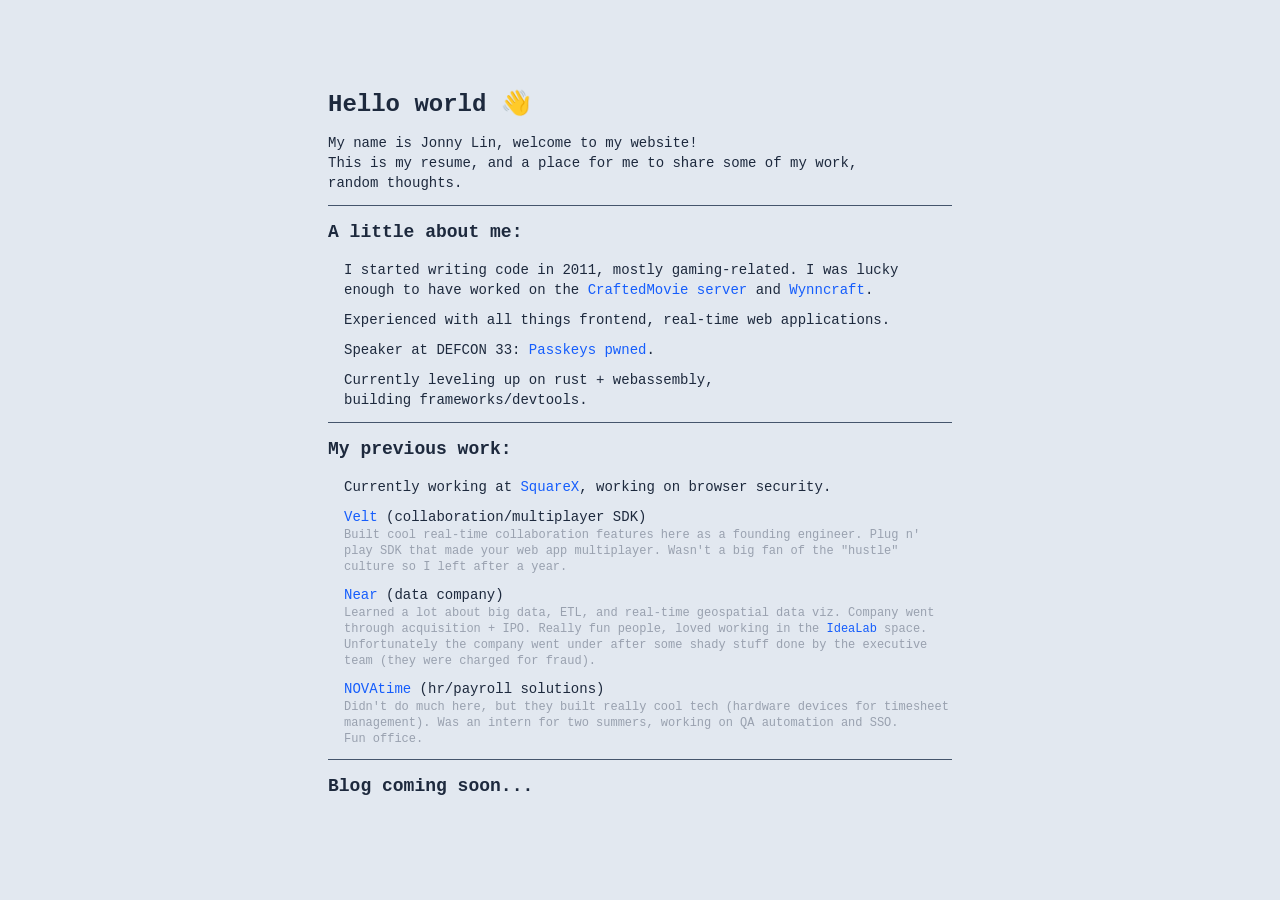
==== commit 51fe21d3: "Deploy 2025-09-07" ====
--- a/index.html
+++ b/index.html
@@ -1,38 +1,127 @@
 <!DOCTYPE html>
 <html lang="en">
   <head>
-    <meta charset="utf-8" />
-    <title>jonnylin13@gmail.com</title>
-    <base href="/" />
+    <meta charset="UTF-8" />
     <link
-      href="https://fonts.googleapis.com/css?family=Raleway&display=swap"
-      rel="stylesheet"
+      rel="apple-touch-icon"
+      sizes="57x57"
+      href="/favicon/apple-icon-57x57.png"
     />
     <link
-      href="https://stackpath.bootstrapcdn.com/font-awesome/4.7.0/css/font-awesome.min.css"
-      rel="stylesheet"
-      integrity="sha384-wvfXpqpZZVQGK6TAh5PVlGOfQNHSoD2xbE+QkPxCAFlNEevoEH3Sl0sibVcOQVnN"
-      crossorigin="anonymous"
+      rel="apple-touch-icon"
+      sizes="60x60"
+      href="/favicon/apple-icon-60x60.png"
     />
-    <meta name="viewport" content="width=device-width, initial-scale=1" />
-    <link rel="icon" type="image/x-icon" href="favicon.ico" />
-  <link rel="stylesheet" href="styles.72a130182fc3c45d90a0.css"></head>
+    <link
+      rel="apple-touch-icon"
+      sizes="72x72"
+      href="/favicon/apple-icon-72x72.png"
+    />
+    <link
+      rel="apple-touch-icon"
+      sizes="76x76"
+      href="/favicon/apple-icon-76x76.png"
+    />
+    <link
+      rel="apple-touch-icon"
+      sizes="114x114"
+      href="/favicon/apple-icon-114x114.png"
+    />
+    <link
+      rel="apple-touch-icon"
+      sizes="120x120"
+      href="/favicon/apple-icon-120x120.png"
+    />
+    <link
+      rel="apple-touch-icon"
+      sizes="144x144"
+      href="/favicon/apple-icon-144x144.png"
+    />
+    <link
+      rel="apple-touch-icon"
+      sizes="152x152"
+      href="/favicon/apple-icon-152x152.png"
+    />
+    <link
+      rel="apple-touch-icon"
+      sizes="180x180"
+      href="/favicon/apple-icon-180x180.png"
+    />
+    <link
+      rel="icon"
+      type="image/png"
+      sizes="192x192"
+      href="/favicon/android-icon-192x192.png"
+    />
+    <link
+      rel="icon"
+      type="image/png"
+      sizes="32x32"
+      href="/favicon/favicon-32x32.png"
+    />
+    <link
+      rel="icon"
+      type="image/png"
+      sizes="96x96"
+      href="/favicon/favicon-96x96.png"
+    />
+    <link
+      rel="icon"
+      type="image/png"
+      sizes="16x16"
+      href="/favicon/favicon-16x16.png"
+    />
+
+    <link rel="manifest" href="/favicon/manifest.json" />
+    <meta name="msapplication-TileColor" content="#ffffff" />
+    <meta
+      name="msapplication-TileImage"
+      content="/favicon/ms-icon-144x144.png"
+    />
+    <meta name="theme-color" content="#ffffff" />
+
+    <link rel="canonical" href="https://jonnylin13.github.io/" />
+    <meta name="viewport" content="width=device-width, initial-scale=1.0" />
+    <meta name="author" content="Jonny Lin" />
+
+    <!-- OpenGraph -->
+    <meta
+      name="description"
+      content="Just a frontend developer's random thoughts and fun demos. Focus on browser security, web APIs, performant real-time apps."
+    />
+    <meta property="og:title" content="Jonny Lin" />
+    <meta
+      property="og:description"
+      content="Just a frontend developer's random thoughts and fun demos. Focus on browser security, web APIs, performant real-time apps."
+    />
+    <meta property="og:type" content="website" />
+    <meta property="og:url" content="https://jonnylin13.github.io/" />
+    <!-- TODO: -->
+    <!-- <meta property="og:image:type" content="" />
+    <meta property="og:image:height" content="" />
+    <meta property="og:image:width" content="" />
+    <meta property="og:image:alt" content="" />
+    <meta property="og:image" content="" /> -->
+
+    <!-- Twitter -->
+    <meta name="twitter:card" content="summary_large_image" />
+    <meta name="twitter:title" content="Jonny Lin" />
+    <meta
+      name="twitter:description"
+      content="Just a frontend developer's random thoughts and fun demos. Focus on browser security, web APIs, performant real-time apps."
+    />
+    <!-- TODO: -->
+    <!-- <meta name="twitter:image" content="" />
+    <meta name="twitter:image:type" content="" />
+    <meta name="twitter:image:width" content="" />
+    <meta name="twitter:image:height" content="" />
+    <meta name="twitter:image:alt" content="" /> -->
+
+    <title>Jonny Lin - Frontend</title>
+    <script type="module" crossorigin src="/assets/index-B6kMQwLL.js"></script>
+    <link rel="stylesheet" crossorigin href="/assets/index-DKbnfoEG.css">
+  </head>
   <body>
-    <script>
-      (function() {
-        // Pls send help
-        // https://shermandigital.com/blog/fix-404-errors-from-angular-projects-hosted-on-github-pages/
-        // Retrieve the URL the user was trying to access when receiving the 404.
-        var redirect = sessionStorage.redirect;
-        // Remove the URL from sessionStorage.
-        delete sessionStorage.redirect;
-        // Check if we actually need to redirect.
-        if (redirect && redirect != location.href) {
-          // We need to redirect to the URL the user was trying to access.
-          history.replaceState(null, null, redirect);
-        }
-      })();
-    </script>
-    <app-root></app-root>
-  <script src="runtime.e227d1a0e31cbccbf8ec.js" defer></script><script src="polyfills-es5.3c17f95d9010bd3d3ae7.js" nomodule defer></script><script src="polyfills.c6f42b913cca4ede1d7f.js" defer></script><script src="scripts.fa861f4cfa1ff9547cbc.js" defer></script><script src="main.9999fc6bb99281630be8.js" defer></script></body>
+    <div class="w-screen min-h-screen overflow-x-hidden overflow-y-auto flex flex-col p-4 bg-slate-200 dark:bg-slate-800"><div class="w-full md:w-3/4 lg:w-1/2 mx-auto my-auto"><h1 class="font-semibold text-2xl text-slate-800 dark:text-slate-200 mb-3">Hello world 👋</h1><p class="text-pretty text-sm text-slate-800 dark:text-slate-200">My name is Jonny Lin, welcome to my website!</p><p class="text-pretty text-sm text-slate-800 dark:text-slate-200">This is my resume, and a place for me to share some of my work, random thoughts.</p><hr class="w-full h-[1px] text-slate-600 my-3"><h2 class="font-semibold text-lg text-slate-800 dark:text-slate-200 mb-3">A little about me:</h2><ul class="flex flex-col gap-2 list-disc ml-4"><li class=""><p class="text-pretty text-sm text-slate-800 dark:text-slate-200">I started writing code in 2011, mostly gaming-related. I was lucky enough to have worked on the <a target="_blank" href="https://www.youtube.com/@CraftedMovie" class="text-blue-600 dark:text-blue-300 hover:text-blue-500 hover:dark:text-blue-200">CraftedMovie server</a> and <a target="_blank" href="https://wynncraft.com" class="text-blue-600 dark:text-blue-300 hover:text-blue-500 hover:dark:text-blue-200">Wynncraft</a>.</p><li class=""><p class="text-pretty text-sm text-slate-800 dark:text-slate-200">Experienced with all things frontend, real-time web applications.</p></li><li class=""><p class="text-pretty text-sm text-slate-800 dark:text-slate-200">Speaker at DEFCON 33: <a target="_blank" href="https://defcon.org/html/defcon-33/dc-33-speakers.html#content_60384" class="text-blue-600 dark:text-blue-300 hover:text-blue-500 hover:dark:text-blue-200">Passkeys pwned</a>.</p></li><li class=""><p class="text-pretty text-sm text-slate-800 dark:text-slate-200">Currently leveling up on rust + webassembly, building frameworks/devtools.</p></li></li></ul><hr class="w-full h-[1px] text-slate-600 my-3"><h2 class="font-semibold text-lg text-slate-800 dark:text-slate-200 mb-3">My previous work:</h2><ul class="flex flex-col gap-2 list-disc ml-4"><li class=""><p class="text-pretty text-sm text-slate-800 dark:text-slate-200">Currently working at <a target="_blank" href="https://sqrx.com/" class="text-blue-600 dark:text-blue-300 hover:text-blue-500 hover:dark:text-blue-200">SquareX</a>, working on browser security.</p></li><li class=""><p class="text-pretty text-sm text-slate-800 dark:text-slate-200"><a target="_blank" href="https://velt.dev/" class="text-blue-600 dark:text-blue-300 hover:text-blue-500 hover:dark:text-blue-200">Velt</a> (collaboration/multiplayer SDK)<p class="text-pretty text-xs text-gray-400 dark:text-gray-400">Built cool real-time collaboration features here as a founding engineer. Plug n' play SDK that made your web app multiplayer. Wasn't a big fan of the "hustle" culture so I left after a year.</p></p></li><li class=""><p class="text-pretty text-sm text-slate-800 dark:text-slate-200"><a target="_blank" href="https://azira.com/" class="text-blue-600 dark:text-blue-300 hover:text-blue-500 hover:dark:text-blue-200">Near</a> (data company)<p class="text-pretty text-xs text-gray-400 dark:text-gray-400">Learned a lot about big data, ETL, and real-time geospatial data viz. Company went through acquisition + IPO. Really fun people, loved working in the <a target="_blank" href="https://idealab.com/" class="text-blue-600 dark:text-blue-300 hover:text-blue-500 hover:dark:text-blue-200">IdeaLab</a> space. Unfortunately the company went under after some shady stuff done by the executive team (they were charged for fraud).</p></p></li><li class=""><p class="text-pretty text-sm text-slate-800 dark:text-slate-200"><a target="_blank" href="https://www.ukg.com/ascentis" class="text-blue-600 dark:text-blue-300 hover:text-blue-500 hover:dark:text-blue-200">NOVAtime</a> (hr/payroll solutions)<p class="text-pretty text-xs text-gray-400 dark:text-gray-400">Didn't do much here, but they built really cool tech (hardware devices for timesheet management). Was an intern for two summers, working on QA automation and SSO. Fun office.</p></p></li></ul><hr class="w-full h-[1px] text-slate-600 my-3"><h2 class="font-semibold text-lg text-slate-800 dark:text-slate-200 mb-3">Blog coming soon...</h2></div></div>
+  </body>
 </html>
--- a/assets/index-DKbnfoEG.css
+++ b/assets/index-DKbnfoEG.css
@@ -0,0 +1 @@
+/*! tailwindcss v4.1.13 | MIT License | https://tailwindcss.com */@layer properties{@supports (((-webkit-hyphens:none)) and (not (margin-trim:inline))) or ((-moz-orient:inline) and (not (color:rgb(from red r g b)))){*,:before,:after,::backdrop{--tw-font-weight:initial}}}@layer theme{:root,:host{--font-sans:ui-sans-serif,system-ui,sans-serif,"Apple Color Emoji","Segoe UI Emoji","Segoe UI Symbol","Noto Color Emoji";--font-mono:ui-monospace,SFMono-Regular,Menlo,Monaco,Consolas,"Liberation Mono","Courier New",monospace;--color-blue-200:oklch(88.2% .059 254.128);--color-blue-300:oklch(80.9% .105 251.813);--color-blue-500:oklch(62.3% .214 259.815);--color-blue-600:oklch(54.6% .245 262.881);--color-slate-200:oklch(92.9% .013 255.508);--color-slate-600:oklch(44.6% .043 257.281);--color-slate-800:oklch(27.9% .041 260.031);--color-gray-400:oklch(70.7% .022 261.325);--spacing:.25rem;--text-xs:.75rem;--text-xs--line-height:calc(1/.75);--text-sm:.875rem;--text-sm--line-height:calc(1.25/.875);--text-lg:1.125rem;--text-lg--line-height:calc(1.75/1.125);--text-2xl:1.5rem;--text-2xl--line-height:calc(2/1.5);--font-weight-semibold:600;--default-font-family:var(--font-sans);--default-mono-font-family:var(--font-mono)}}@layer base{*,:after,:before,::backdrop{box-sizing:border-box;border:0 solid;margin:0;padding:0}::file-selector-button{box-sizing:border-box;border:0 solid;margin:0;padding:0}html,:host{-webkit-text-size-adjust:100%;tab-size:4;line-height:1.5;font-family:var(--default-font-family,ui-sans-serif,system-ui,sans-serif,"Apple Color Emoji","Segoe UI Emoji","Segoe UI Symbol","Noto Color Emoji");font-feature-settings:var(--default-font-feature-settings,normal);font-variation-settings:var(--default-font-variation-settings,normal);-webkit-tap-highlight-color:transparent}hr{height:0;color:inherit;border-top-width:1px}abbr:where([title]){-webkit-text-decoration:underline dotted;text-decoration:underline dotted}h1,h2,h3,h4,h5,h6{font-size:inherit;font-weight:inherit}a{color:inherit;-webkit-text-decoration:inherit;text-decoration:inherit}b,strong{font-weight:bolder}code,kbd,samp,pre{font-family:var(--default-mono-font-family,ui-monospace,SFMono-Regular,Menlo,Monaco,Consolas,"Liberation Mono","Courier New",monospace);font-feature-settings:var(--default-mono-font-feature-settings,normal);font-variation-settings:var(--default-mono-font-variation-settings,normal);font-size:1em}small{font-size:80%}sub,sup{vertical-align:baseline;font-size:75%;line-height:0;position:relative}sub{bottom:-.25em}sup{top:-.5em}table{text-indent:0;border-color:inherit;border-collapse:collapse}:-moz-focusring{outline:auto}progress{vertical-align:baseline}summary{display:list-item}ol,ul,menu{list-style:none}img,svg,video,canvas,audio,iframe,embed,object{vertical-align:middle;display:block}img,video{max-width:100%;height:auto}button,input,select,optgroup,textarea{font:inherit;font-feature-settings:inherit;font-variation-settings:inherit;letter-spacing:inherit;color:inherit;opacity:1;background-color:#0000;border-radius:0}::file-selector-button{font:inherit;font-feature-settings:inherit;font-variation-settings:inherit;letter-spacing:inherit;color:inherit;opacity:1;background-color:#0000;border-radius:0}:where(select:is([multiple],[size])) optgroup{font-weight:bolder}:where(select:is([multiple],[size])) optgroup option{padding-inline-start:20px}::file-selector-button{margin-inline-end:4px}::placeholder{opacity:1}@supports (not ((-webkit-appearance:-apple-pay-button))) or (contain-intrinsic-size:1px){::placeholder{color:currentColor}@supports (color:color-mix(in lab,red,red)){::placeholder{color:color-mix(in oklab,currentcolor 50%,transparent)}}}textarea{resize:vertical}::-webkit-search-decoration{-webkit-appearance:none}::-webkit-date-and-time-value{min-height:1lh;text-align:inherit}::-webkit-datetime-edit{display:inline-flex}::-webkit-datetime-edit-fields-wrapper{padding:0}::-webkit-datetime-edit{padding-block:0}::-webkit-datetime-edit-year-field{padding-block:0}::-webkit-datetime-edit-month-field{padding-block:0}::-webkit-datetime-edit-day-field{padding-block:0}::-webkit-datetime-edit-hour-field{padding-block:0}::-webkit-datetime-edit-minute-field{padding-block:0}::-webkit-datetime-edit-second-field{padding-block:0}::-webkit-datetime-edit-millisecond-field{padding-block:0}::-webkit-datetime-edit-meridiem-field{padding-block:0}::-webkit-calendar-picker-indicator{line-height:1}:-moz-ui-invalid{box-shadow:none}button,input:where([type=button],[type=reset],[type=submit]){appearance:button}::file-selector-button{appearance:button}::-webkit-inner-spin-button{height:auto}::-webkit-outer-spin-button{height:auto}[hidden]:where(:not([hidden=until-found])){display:none!important}}@layer components;@layer utilities{.mx-auto{margin-inline:auto}.my-3{margin-block:calc(var(--spacing)*3)}.my-auto{margin-block:auto}.mb-3{margin-bottom:calc(var(--spacing)*3)}.ml-4{margin-left:calc(var(--spacing)*4)}.flex{display:flex}.h-\[1px\]{height:1px}.min-h-screen{min-height:100vh}.w-full{width:100%}.w-screen{width:100vw}.list-disc{list-style-type:disc}.flex-col{flex-direction:column}.gap-2{gap:calc(var(--spacing)*2)}.overflow-x-hidden{overflow-x:hidden}.overflow-y-auto{overflow-y:auto}.bg-slate-200{background-color:var(--color-slate-200)}.p-4{padding:calc(var(--spacing)*4)}.text-2xl{font-size:var(--text-2xl);line-height:var(--tw-leading,var(--text-2xl--line-height))}.text-lg{font-size:var(--text-lg);line-height:var(--tw-leading,var(--text-lg--line-height))}.text-sm{font-size:var(--text-sm);line-height:var(--tw-leading,var(--text-sm--line-height))}.text-xs{font-size:var(--text-xs);line-height:var(--tw-leading,var(--text-xs--line-height))}.font-semibold{--tw-font-weight:var(--font-weight-semibold);font-weight:var(--font-weight-semibold)}.text-pretty{text-wrap:pretty}.text-blue-600{color:var(--color-blue-600)}.text-gray-400{color:var(--color-gray-400)}.text-slate-600{color:var(--color-slate-600)}.text-slate-800{color:var(--color-slate-800)}@media (hover:hover){.hover\:text-blue-500:hover{color:var(--color-blue-500)}}@media (min-width:48rem){.md\:w-3\/4{width:75%}}@media (min-width:64rem){.lg\:w-1\/2{width:50%}}@media (prefers-color-scheme:dark){.dark\:bg-slate-800{background-color:var(--color-slate-800)}.dark\:text-blue-300{color:var(--color-blue-300)}.dark\:text-gray-400{color:var(--color-gray-400)}.dark\:text-slate-200{color:var(--color-slate-200)}}@media (hover:hover){@media (prefers-color-scheme:dark){.hover\:dark\:text-blue-200:hover{color:var(--color-blue-200)}}}}body{background-color:var(--color-slate-200);font-family:var(--font-mono);color:var(--color-slate-200)}@media (prefers-color-scheme:dark){body{background-color:var(--color-slate-800)}}@property --tw-font-weight{syntax:"*";inherits:false}
